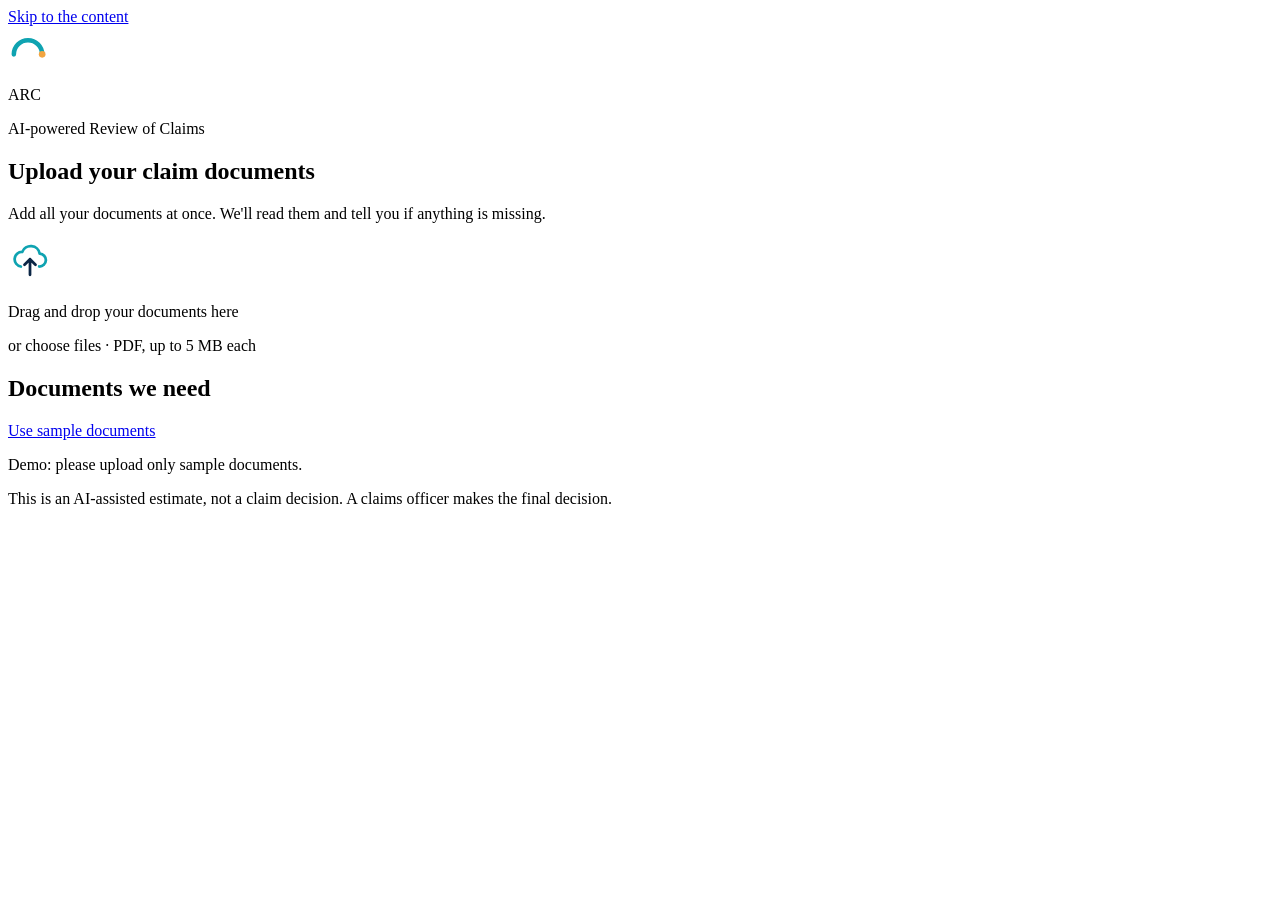
==== app/static/index.html @ 2c275af4 "checkpoint before cleanup" ====
<!doctype html>
<html lang="en">
<head>
  <meta charset="utf-8">
  <meta name="viewport" content="width=device-width, initial-scale=1">
  <title>ARC: AI-powered Review of Claims</title>
  <meta name="description" content="Upload your health claim documents and ask ARC about your claim.">
  <link rel="icon" href="data:image/svg+xml,%3Csvg xmlns='http://www.w3.org/2000/svg' viewBox='0 0 48 48'%3E%3Crect width='48' height='48' rx='10' fill='%230B2545'/%3E%3Cpath d='M9 33A15 15 0 0 1 39 33' fill='none' stroke='%230FA3B1' stroke-width='5' stroke-linecap='round'/%3E%3Ccircle cx='39' cy='33' r='3.5' fill='%23F2A541'/%3E%3C/svg%3E">
  <link rel="stylesheet" href="/static/customer.css">
</head>
<body>
  <a class="skip" href="#main">Skip to the content</a>

  <header class="site-header">
    <div class="brand">
      <svg class="mark" viewBox="0 0 48 48" width="40" height="40" role="img" aria-label="ARC arc mark" xmlns="http://www.w3.org/2000/svg">
        <path d="M7 34 A17 17 0 0 1 41 34" fill="none" stroke="#0FA3B1" stroke-width="5.5" stroke-linecap="round"/>
        <path d="M14 34 A10 10 0 0 1 34 34" fill="none" stroke="#FFFFFF" stroke-width="3" stroke-linecap="round" opacity="0.55"/>
        <circle cx="41" cy="34" r="4" fill="#F2A541"/>
      </svg>
      <div>
        <p class="word">ARC</p>
        <p class="tagline">AI-powered Review of Claims</p>
      </div>
    </div>
    <div id="dev-slot" class="dev-slot"></div>
  </header>

  <main id="main" class="page">

    <!-- Screen 1: upload -->
    <section id="screen-upload" class="screen" aria-labelledby="upload-title">
      <h1 id="upload-title">Upload your claim documents</h1>
      <p class="lead">Add all your documents at once. We'll read them and tell you if anything is missing.</p>

      <div id="dropzone" class="dropzone" tabindex="0" role="button" aria-label="Choose your documents, or drop them here">
        <svg class="drop-icon" viewBox="0 0 48 48" width="44" height="44" aria-hidden="true">
          <path d="M14 30a8 8 0 0 1 1.5-15.9A10 10 0 0 1 34.6 16 7 7 0 0 1 34 30" fill="none" stroke="#0FA3B1" stroke-width="3" stroke-linecap="round" stroke-linejoin="round"/>
          <path d="M24 39V22m0 0-6 6m6-6 6 6" fill="none" stroke="#0B2545" stroke-width="3" stroke-linecap="round" stroke-linejoin="round"/>
        </svg>
        <p class="drop-main">Drag and drop your documents here</p>
        <p class="drop-sub">or <span class="link-text">choose files</span> &middot; PDF, up to 5 MB each</p>
        <input id="file-input" type="file" accept="application/pdf,.pdf" multiple hidden>
      </div>

      <div id="progress" class="progress" hidden>
        <div class="bar" role="progressbar" aria-valuemin="0" aria-valuemax="100" aria-valuenow="0" aria-label="Upload progress"><span id="bar-fill"></span></div>
        <p id="progress-text" class="progress-text" aria-live="polite">Uploading&hellip;</p>
      </div>

      <div id="attention" class="attention" role="alert" hidden>
        <h2>Please take a look</h2>
        <ul id="reasons"></ul>
        <button id="add-more" class="btn btn-secondary" type="button">Add or replace files</button>
      </div>

      <div id="ready" class="ready" hidden>
        <p id="ready-text"></p>
        <button id="continue" class="btn" type="button">Continue to my claim</button>
      </div>

      <section class="checklist-box" aria-labelledby="check-title">
        <h2 id="check-title">Documents we need</h2>
        <ul id="checklist" class="checklist"></ul>
      </section>

      <details id="files-box" class="files-box" open hidden>
        <summary id="files-summary">Your files</summary>
        <ul id="file-list" class="file-list" aria-label="Your files"></ul>
      </details>

      <p class="sample-row"><a href="#" id="use-sample">Use sample documents</a></p>
      <p class="demo-note">Demo: please upload only sample documents.</p>
    </section>

    <!-- Screen 2: chat -->
    <section id="screen-chat" class="screen screen-chat" aria-labelledby="chat-title" hidden>
      <h1 id="chat-title" class="sr">Your claim</h1>
      <div id="thread" class="thread" aria-live="polite" aria-relevant="additions"></div>
      <form id="composer" class="composer" autocomplete="off">
        <label for="chat-input" class="sr">Ask about your claim</label>
        <textarea id="chat-input" rows="1" maxlength="2000" placeholder="Ask about your claim"></textarea>
        <button id="send" class="btn" type="submit">Ask</button>
      </form>
      <div class="composer-extra">
        <button id="add-doc" class="link-btn" type="button">Add a document</button>
        <input id="add-input" type="file" accept="application/pdf,.pdf" multiple hidden>
        <span id="note" class="note" role="status"></span>
      </div>
    </section>
  </main>

  <footer class="site-footer">
    <p>This is an AI-assisted estimate, not a claim decision. A claims officer makes the final decision.</p>
  </footer>

  <script src="/static/md.js"></script>
  <script src="/static/customer.js"></script>
</body>
</html>
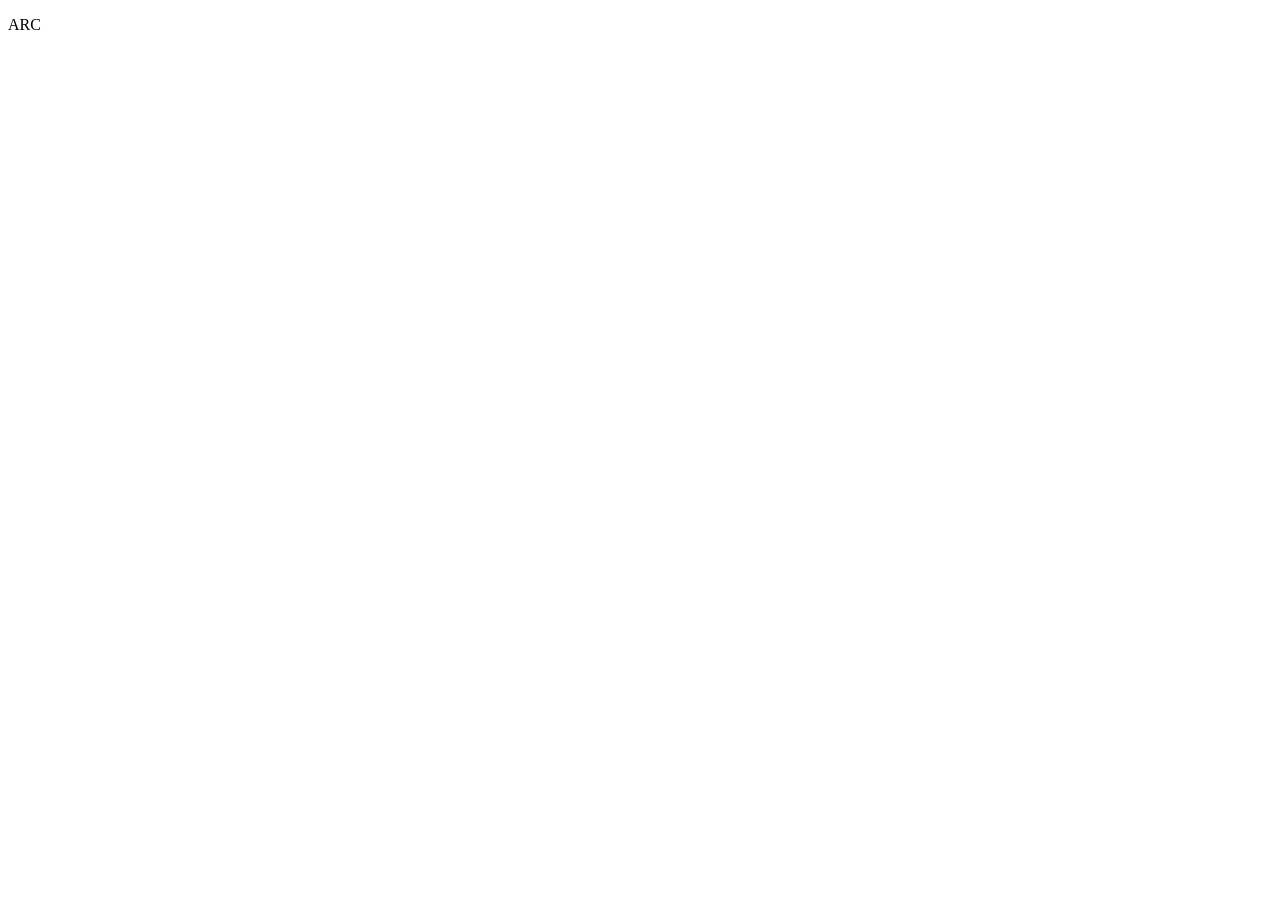
==== commit 7d581420: "ui: rebuild the customer page as a quiet minimal upload and chat, browser tests and screenshots" ====
--- a/app/static/index.html
+++ b/app/static/index.html
@@ -3,98 +3,37 @@
 <head>
   <meta charset="utf-8">
   <meta name="viewport" content="width=device-width, initial-scale=1">
-  <title>ARC: AI-powered Review of Claims</title>
-  <meta name="description" content="Upload your health claim documents and ask ARC about your claim.">
-  <link rel="icon" href="data:image/svg+xml,%3Csvg xmlns='http://www.w3.org/2000/svg' viewBox='0 0 48 48'%3E%3Crect width='48' height='48' rx='10' fill='%230B2545'/%3E%3Cpath d='M9 33A15 15 0 0 1 39 33' fill='none' stroke='%230FA3B1' stroke-width='5' stroke-linecap='round'/%3E%3Ccircle cx='39' cy='33' r='3.5' fill='%23F2A541'/%3E%3C/svg%3E">
-  <link rel="stylesheet" href="/static/customer.css">
+  <title>ARC</title>
+  <link rel="icon" href="data:image/svg+xml,%3Csvg xmlns='http://www.w3.org/2000/svg' viewBox='0 0 16 16'%3E%3Crect width='16' height='16' rx='4' fill='%23EEF3F6'/%3E%3C/svg%3E">
+  <link rel="stylesheet" href="/static/app.css">
 </head>
 <body>
-  <a class="skip" href="#main">Skip to the content</a>
+  <p class="wordmark">ARC</p>
 
-  <header class="site-header">
-    <div class="brand">
-      <svg class="mark" viewBox="0 0 48 48" width="40" height="40" role="img" aria-label="ARC arc mark" xmlns="http://www.w3.org/2000/svg">
-        <path d="M7 34 A17 17 0 0 1 41 34" fill="none" stroke="#0FA3B1" stroke-width="5.5" stroke-linecap="round"/>
-        <path d="M14 34 A10 10 0 0 1 34 34" fill="none" stroke="#FFFFFF" stroke-width="3" stroke-linecap="round" opacity="0.55"/>
-        <circle cx="41" cy="34" r="4" fill="#F2A541"/>
-      </svg>
-      <div>
-        <p class="word">ARC</p>
-        <p class="tagline">AI-powered Review of Claims</p>
-      </div>
+  <section id="view-upload" class="view upload">
+    <div id="drop" class="drop" role="button" tabindex="0">
+      <p id="drop-line" class="drop-line"></p>
+      <ul id="files" class="files"></ul>
+      <p id="reasons" class="reasons"></p>
     </div>
-    <div id="dev-slot" class="dev-slot"></div>
-  </header>
+    <p id="sample" class="sample" hidden><a id="sample-link" href="#">Use sample documents</a></p>
+    <input id="picker" type="file" multiple accept="application/pdf,.pdf" hidden>
+  </section>
 
-  <main id="main" class="page">
+  <section id="view-chat" class="view chat" hidden>
+    <div id="thread" class="thread"></div>
+    <div class="bar-fade"></div>
+    <form id="bar" class="bar" action="#" autocomplete="off">
+      <input id="ask" class="ask" type="text" maxlength="2000" placeholder="Ask about your claim" aria-label="Ask about your claim" enterkeyhint="send">
+      <button id="send" class="send" type="submit" aria-label="Send" disabled>
+        <svg viewBox="0 0 24 24" width="18" height="18" fill="none" stroke="currentColor" stroke-width="2" stroke-linecap="round" stroke-linejoin="round" aria-hidden="true"><path d="M12 19V5"/><path d="M5 12l7-7 7 7"/></svg>
+      </button>
+    </form>
+  </section>
 
-    <!-- Screen 1: upload -->
-    <section id="screen-upload" class="screen" aria-labelledby="upload-title">
-      <h1 id="upload-title">Upload your claim documents</h1>
-      <p class="lead">Add all your documents at once. We'll read them and tell you if anything is missing.</p>
-
-      <div id="dropzone" class="dropzone" tabindex="0" role="button" aria-label="Choose your documents, or drop them here">
-        <svg class="drop-icon" viewBox="0 0 48 48" width="44" height="44" aria-hidden="true">
-          <path d="M14 30a8 8 0 0 1 1.5-15.9A10 10 0 0 1 34.6 16 7 7 0 0 1 34 30" fill="none" stroke="#0FA3B1" stroke-width="3" stroke-linecap="round" stroke-linejoin="round"/>
-          <path d="M24 39V22m0 0-6 6m6-6 6 6" fill="none" stroke="#0B2545" stroke-width="3" stroke-linecap="round" stroke-linejoin="round"/>
-        </svg>
-        <p class="drop-main">Drag and drop your documents here</p>
-        <p class="drop-sub">or <span class="link-text">choose files</span> &middot; PDF, up to 5 MB each</p>
-        <input id="file-input" type="file" accept="application/pdf,.pdf" multiple hidden>
-      </div>
-
-      <div id="progress" class="progress" hidden>
-        <div class="bar" role="progressbar" aria-valuemin="0" aria-valuemax="100" aria-valuenow="0" aria-label="Upload progress"><span id="bar-fill"></span></div>
-        <p id="progress-text" class="progress-text" aria-live="polite">Uploading&hellip;</p>
-      </div>
-
-      <div id="attention" class="attention" role="alert" hidden>
-        <h2>Please take a look</h2>
-        <ul id="reasons"></ul>
-        <button id="add-more" class="btn btn-secondary" type="button">Add or replace files</button>
-      </div>
-
-      <div id="ready" class="ready" hidden>
-        <p id="ready-text"></p>
-        <button id="continue" class="btn" type="button">Continue to my claim</button>
-      </div>
-
-      <section class="checklist-box" aria-labelledby="check-title">
-        <h2 id="check-title">Documents we need</h2>
-        <ul id="checklist" class="checklist"></ul>
-      </section>
-
-      <details id="files-box" class="files-box" open hidden>
-        <summary id="files-summary">Your files</summary>
-        <ul id="file-list" class="file-list" aria-label="Your files"></ul>
-      </details>
-
-      <p class="sample-row"><a href="#" id="use-sample">Use sample documents</a></p>
-      <p class="demo-note">Demo: please upload only sample documents.</p>
-    </section>
-
-    <!-- Screen 2: chat -->
-    <section id="screen-chat" class="screen screen-chat" aria-labelledby="chat-title" hidden>
-      <h1 id="chat-title" class="sr">Your claim</h1>
-      <div id="thread" class="thread" aria-live="polite" aria-relevant="additions"></div>
-      <form id="composer" class="composer" autocomplete="off">
-        <label for="chat-input" class="sr">Ask about your claim</label>
-        <textarea id="chat-input" rows="1" maxlength="2000" placeholder="Ask about your claim"></textarea>
-        <button id="send" class="btn" type="submit">Ask</button>
-      </form>
-      <div class="composer-extra">
-        <button id="add-doc" class="link-btn" type="button">Add a document</button>
-        <input id="add-input" type="file" accept="application/pdf,.pdf" multiple hidden>
-        <span id="note" class="note" role="status"></span>
-      </div>
-    </section>
-  </main>
-
-  <footer class="site-footer">
-    <p>This is an AI-assisted estimate, not a claim decision. A claims officer makes the final decision.</p>
-  </footer>
+  <div id="overlay" class="overlay" hidden><p>Drop to add documents</p></div>
 
   <script src="/static/md.js"></script>
-  <script src="/static/customer.js"></script>
+  <script src="/static/app.js"></script>
 </body>
 </html>
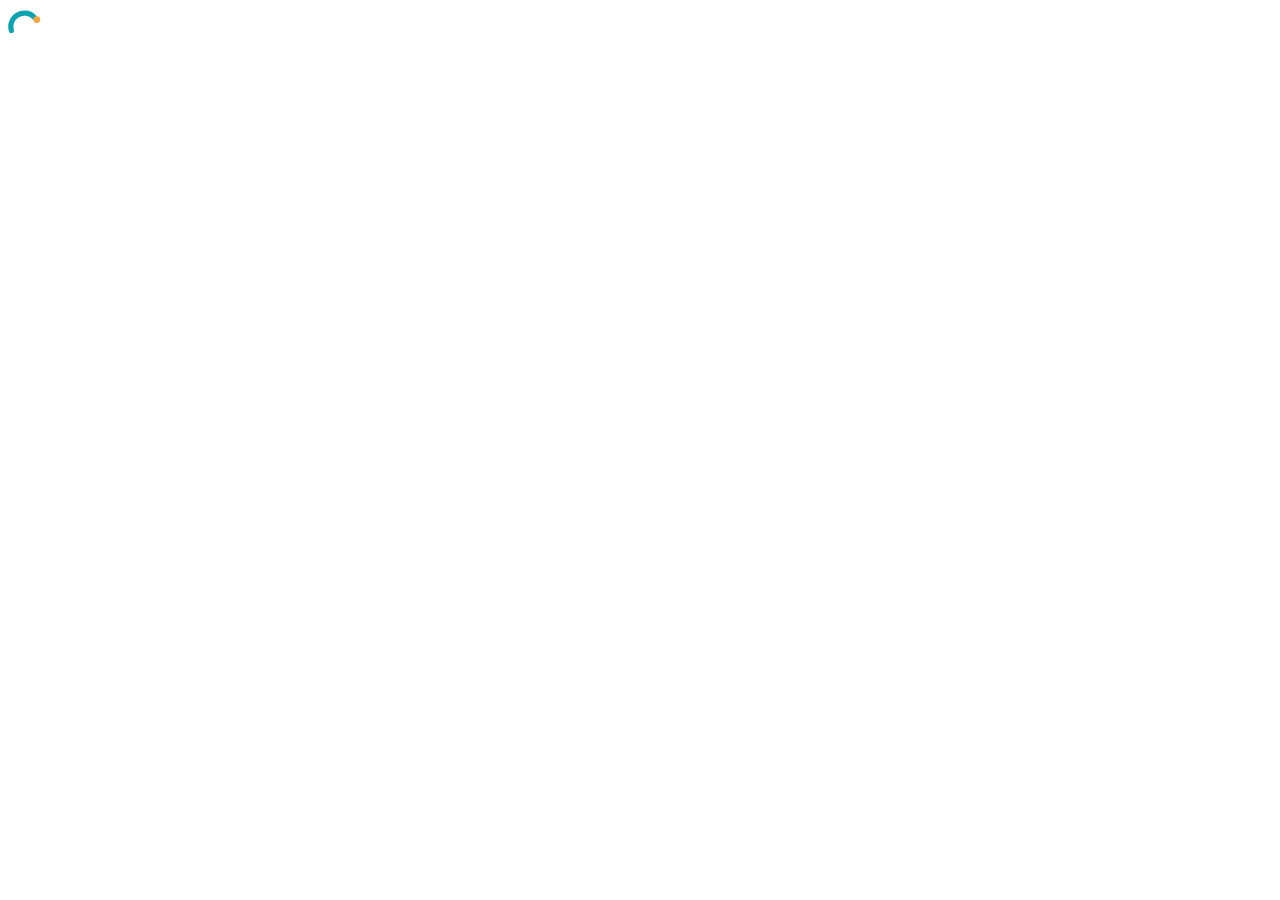
==== commit f7547c73: "stage 4: three-view UI at real paths, vendored Inter, report download, start over, axe-core pass" ====
--- a/app/static/index.html
+++ b/app/static/index.html
@@ -2,36 +2,73 @@
 <html lang="en">
 <head>
   <meta charset="utf-8">
-  <meta name="viewport" content="width=device-width, initial-scale=1">
+  <meta name="viewport" content="width=device-width, initial-scale=1, viewport-fit=cover">
   <title>ARC</title>
-  <link rel="icon" href="data:image/svg+xml,%3Csvg xmlns='http://www.w3.org/2000/svg' viewBox='0 0 16 16'%3E%3Crect width='16' height='16' rx='4' fill='%23EEF3F6'/%3E%3C/svg%3E">
+  <meta name="theme-color" content="#F7F7F5">
+  <meta name="referrer" content="no-referrer">
+  <link rel="icon" href="/static/logo.svg" type="image/svg+xml">
+  <link rel="preload" href="/static/fonts/InterVariable.woff2" as="font" type="font/woff2" crossorigin>
   <link rel="stylesheet" href="/static/app.css">
 </head>
 <body>
-  <p class="wordmark">ARC</p>
+  <!-- the mark: a teal arc with an amber dot at its end, next to the wordmark; it scrolls away with the page and sits on no bar -->
+  <a class="logo" id="logo" href="/">
+    <svg class="logo-mark" viewBox="0 0 36 26" width="36" height="26" aria-hidden="true" focusable="false">
+      <path d="M3.4 22.6 A 13.6 13.6 0 0 1 26.2 9.2" fill="none" stroke="#0FA3B1" stroke-width="5.2" stroke-linecap="round"/>
+      <circle cx="28.8" cy="11.6" r="3.4" fill="#F2A541"/>
+    </svg>
+    <span class="logo-word" id="logo-word"></span>
+  </a>
 
-  <section id="view-upload" class="view upload">
-    <div id="drop" class="drop" role="button" tabindex="0">
-      <p id="drop-line" class="drop-line"></p>
-      <ul id="files" class="files"></ul>
-      <p id="reasons" class="reasons"></p>
-    </div>
-    <p id="sample" class="sample" hidden><a id="sample-link" href="#">Use sample documents</a></p>
-    <input id="picker" type="file" multiple accept="application/pdf,.pdf" hidden>
-  </section>
+  <main id="main">
+    <!-- 1. landing -->
+    <section id="view-landing" class="view landing" hidden>
+      <div class="landing-block">
+        <h1 id="landing-title" class="h1"></h1>
+        <p id="landing-lead" class="lead"></p>
+        <p class="landing-actions"><a id="landing-start" class="button" href="/upload"></a></p>
+        <p class="landing-sample"><a id="landing-sample" class="quiet-link" href="/upload"></a></p>
+        <p id="landing-note" class="note"></p>
+      </div>
+    </section>
 
-  <section id="view-chat" class="view chat" hidden>
-    <div id="thread" class="thread"></div>
-    <div class="bar-fade"></div>
-    <form id="bar" class="bar" action="#" autocomplete="off">
-      <input id="ask" class="ask" type="text" maxlength="2000" placeholder="Ask about your claim" aria-label="Ask about your claim" enterkeyhint="send">
-      <button id="send" class="send" type="submit" aria-label="Send" disabled>
-        <svg viewBox="0 0 24 24" width="18" height="18" fill="none" stroke="currentColor" stroke-width="2" stroke-linecap="round" stroke-linejoin="round" aria-hidden="true"><path d="M12 19V5"/><path d="M5 12l7-7 7 7"/></svg>
-      </button>
-    </form>
-  </section>
+    <!-- 2. upload -->
+    <section id="view-upload" class="view upload" hidden>
+      <div id="drop" class="drop" role="button" tabindex="0">
+        <p id="drop-line" class="drop-line"></p>
+        <ul id="files" class="files"></ul>
+        <p id="reasons" class="reasons"></p>
+      </div>
+      <input id="picker" type="file" multiple accept="application/pdf,.pdf" hidden>
+    </section>
 
-  <div id="overlay" class="overlay" hidden><p>Drop to add documents</p></div>
+    <!-- 3. chat -->
+    <section id="view-chat" class="view chat" hidden>
+      <div id="thread" class="thread" role="log" aria-live="polite"></div>
+      <div class="bar-fade"></div>
+      <form id="bar" class="bar" action="#" autocomplete="off">
+        <input id="ask" class="ask" type="text" maxlength="2000" enterkeyhint="send">
+        <button id="send" class="send" type="submit" disabled>
+          <svg viewBox="0 0 24 24" width="18" height="18" fill="none" stroke="currentColor" stroke-width="2" stroke-linecap="round" stroke-linejoin="round" aria-hidden="true" focusable="false"><path d="M12 19V5"/><path d="M5 12l7-7 7 7"/></svg>
+        </button>
+      </form>
+    </section>
+  </main>
+
+  <!-- top right on the chat view only, once the claim is ready -->
+  <nav id="tools" class="tools" hidden>
+    <a id="report" class="tool" href="#">
+      <svg viewBox="0 0 24 24" width="15" height="15" fill="none" stroke="currentColor" stroke-width="1.7" stroke-linecap="round" stroke-linejoin="round" aria-hidden="true" focusable="false"><path d="M12 4v11"/><path d="M7 11l5 5 5-5"/><path d="M5 20h14"/></svg>
+      <span id="report-label"></span>
+    </a>
+    <button id="restart" class="tool" type="button">
+      <svg viewBox="0 0 24 24" width="15" height="15" fill="none" stroke="currentColor" stroke-width="1.7" stroke-linecap="round" stroke-linejoin="round" aria-hidden="true" focusable="false"><path d="M4 11a8 8 0 0 1 14-5"/><path d="M18 3v4h-4"/><path d="M20 13a8 8 0 0 1-14 5"/><path d="M6 21v-4h4"/></svg>
+      <span id="restart-label"></span>
+    </button>
+    <span id="tool-note" class="tool-note"></span>
+  </nav>
+
+  <div id="overlay" class="overlay" hidden><p id="overlay-line"></p></div>
 
   <script src="/static/md.js"></script>
   <script src="/static/app.js"></script>
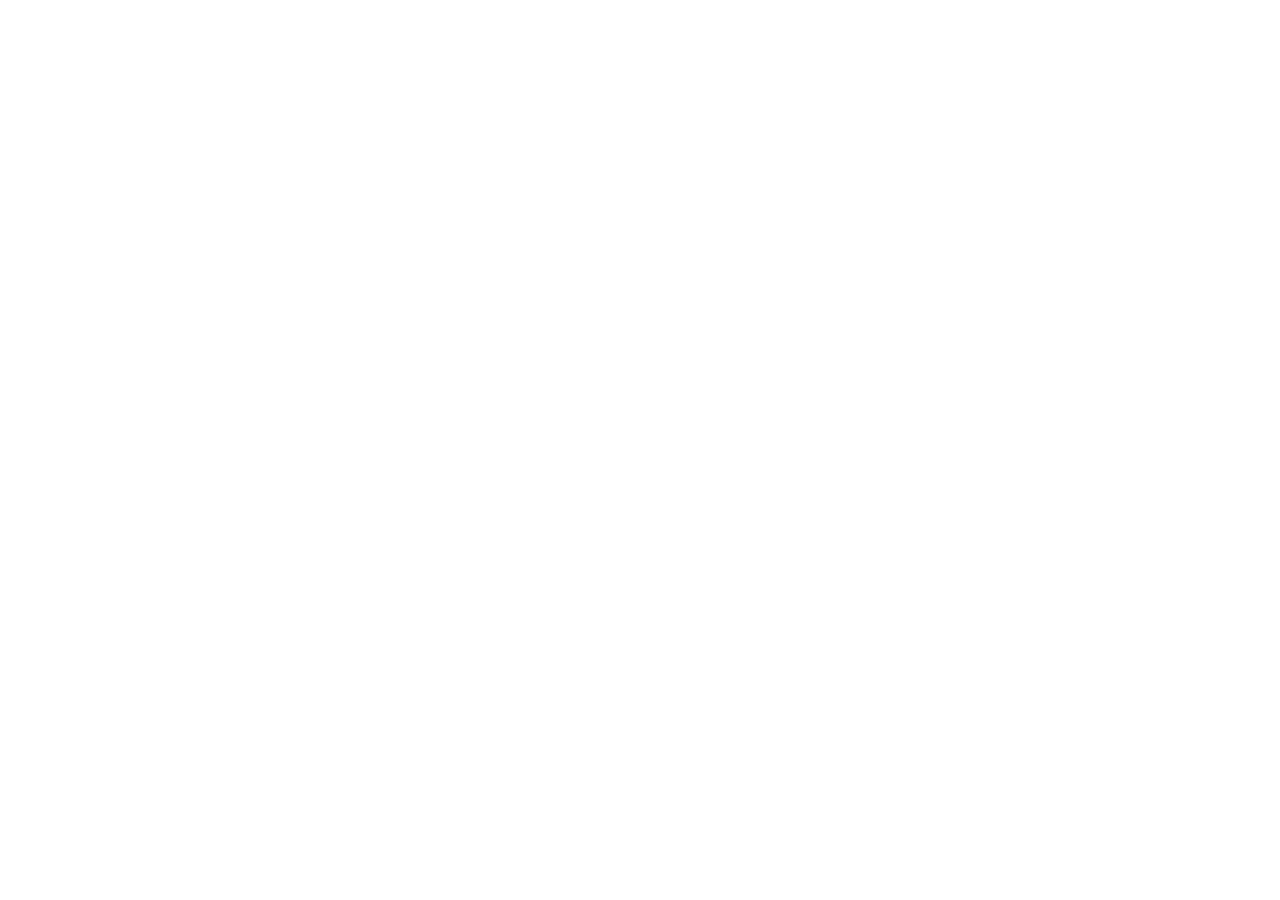
==== commit 76979ff8: "Redesign the UI (white glass landing with metrics screen, upload loader, chat), multi-stage Dockerfi" ====
--- a/app/static/index.html
+++ b/app/static/index.html
@@ -4,40 +4,194 @@
   <meta charset="utf-8">
   <meta name="viewport" content="width=device-width, initial-scale=1, viewport-fit=cover">
   <title>ARC</title>
-  <meta name="theme-color" content="#F7F7F5">
+  <meta name="theme-color" content="#FFFFFF">
   <meta name="referrer" content="no-referrer">
   <link rel="icon" href="/static/logo.svg" type="image/svg+xml">
   <link rel="preload" href="/static/fonts/InterVariable.woff2" as="font" type="font/woff2" crossorigin>
   <link rel="stylesheet" href="/static/app.css">
+  <script src="/static/enter.js"></script>
 </head>
 <body>
-  <!-- the mark: a teal arc with an amber dot at its end, next to the wordmark; it scrolls away with the page and sits on no bar -->
-  <a class="logo" id="logo" href="/">
-    <svg class="logo-mark" viewBox="0 0 36 26" width="36" height="26" aria-hidden="true" focusable="false">
-      <path d="M3.4 22.6 A 13.6 13.6 0 0 1 26.2 9.2" fill="none" stroke="#0FA3B1" stroke-width="5.2" stroke-linecap="round"/>
-      <circle cx="28.8" cy="11.6" r="3.4" fill="#F2A541"/>
-    </svg>
-    <span class="logo-word" id="logo-word"></span>
-  </a>
+  <!-- the bar on the upload and chat views: the logo, and once the claim is ready the report and start over -->
+  <div id="appbar" class="appbar" hidden>
+    <a class="logo" id="app-logo" href="/">
+      <svg class="logo-mark" viewBox="0 0 28 28" width="28" height="28" aria-hidden="true" focusable="false">
+        <rect width="28" height="28" rx="8" fill="#0B0B0C"/>
+        <path d="M7.4 19.2 A6.6 6.6 0 0 1 20.6 19.2" fill="none" stroke="#38C6EC" stroke-width="3.3" stroke-linecap="round"/>
+        <circle cx="14" cy="19.2" r="2.3" fill="#FFFFFF"/>
+      </svg>
+      <span class="logo-word" id="app-logo-word"></span>
+    </a>
+    <nav id="tools" class="tools" hidden>
+      <span id="tool-note" class="tool-note"></span>
+      <button id="restart" class="tool tool--quiet" type="button">
+        <svg viewBox="0 0 24 24" width="15" height="15" fill="none" stroke="currentColor" stroke-width="1.8" stroke-linecap="round" stroke-linejoin="round" aria-hidden="true" focusable="false"><path d="M4 11a8 8 0 0 1 14-5"/><path d="M18 3v4h-4"/><path d="M20 13a8 8 0 0 1-14 5"/><path d="M6 21v-4h4"/></svg>
+        <span id="restart-label"></span>
+      </button>
+      <a id="report" class="tool tool--solid" href="#">
+        <svg viewBox="0 0 24 24" width="15" height="15" fill="none" stroke="currentColor" stroke-width="1.8" stroke-linecap="round" stroke-linejoin="round" aria-hidden="true" focusable="false"><path d="M12 4v11"/><path d="M7 11l5 5 5-5"/><path d="M5 20h14"/></svg>
+        <span id="report-label"></span>
+      </a>
+    </nav>
+  </div>
 
   <main id="main">
-    <!-- 1. landing -->
+    <!-- 1. landing: one screen, a scaled 1290x860 stage on desktop, a grid below 940px -->
     <section id="view-landing" class="view landing" hidden>
-      <div class="landing-block">
-        <h1 id="landing-title" class="h1"></h1>
-        <p id="landing-lead" class="lead"></p>
-        <p class="landing-actions"><a id="landing-start" class="button" href="/upload"></a></p>
-        <p class="landing-sample"><a id="landing-sample" class="quiet-link" href="/upload"></a></p>
-        <p id="landing-note" class="note"></p>
+      <div id="viewport" class="l-viewport">
+        <div id="stage" class="l-stage">
+          <div id="l-nav" class="l-nav">
+            <a class="logo" id="logo" href="/">
+              <svg class="logo-mark" viewBox="0 0 28 28" width="28" height="28" aria-hidden="true" focusable="false">
+                <rect width="28" height="28" rx="8" fill="#FFFFFF"/>
+                <path d="M7.4 19.2 A6.6 6.6 0 0 1 20.6 19.2" fill="none" stroke="#38C6EC" stroke-width="3.3" stroke-linecap="round"/>
+                <circle cx="14" cy="19.2" r="2.3" fill="#0B0B0C"/>
+              </svg>
+              <span class="logo-word" id="logo-word"></span>
+            </a>
+            <div class="l-links">
+              <a class="l-link" id="nav-upload" href="/upload"></a>
+              <a class="l-link" id="nav-sample" href="/upload"></a>
+            </div>
+            <a class="btn btn--nav" id="nav-cta" href="/upload"></a>
+            <button class="burger" id="burger" type="button" aria-controls="nav-menu" aria-expanded="false">
+              <span class="burger__bar"></span><span class="burger__bar"></span>
+            </button>
+            <div id="nav-menu" class="navmenu" hidden>
+              <a class="navmenu__link" id="menu-upload" href="/upload"></a>
+              <a class="navmenu__link" id="menu-sample" href="/upload"></a>
+              <a class="navmenu__cta" id="menu-cta" href="/upload"></a>
+            </div>
+          </div>
+
+          <h1 id="landing-title" class="hero-h1"></h1>
+          <p id="landing-lead" class="hero-sub"></p>
+          <p class="hero-actions">
+            <a id="landing-start" class="btn btn--hero" href="/upload"></a>
+            <a id="landing-sample" class="hero-sample" href="/upload"></a>
+          </p>
+          <p id="landing-note" class="hero-note"></p>
+
+          <div class="band" role="presentation"><div class="band__glow"></div></div>
+
+          <!-- a picture of the product, drawn in markup; screen readers skip it -->
+          <div class="mock" aria-hidden="true">
+            <p class="m-eyebrow" id="m-eyebrow"></p>
+            <p class="m-title" id="m-title"></p>
+            <div class="m-meta">
+              <span class="m-docs"><i class="m-doc d1"></i><i class="m-doc d2"></i><i class="m-doc d3"></i></span>
+              <svg class="m-clock" viewBox="0 0 14 14" focusable="false"><circle cx="7" cy="7" r="7" fill="#D9D9D9"/><path d="M7 3.6V7.2l2.3 1.4" fill="none" stroke="#F2F2F2" stroke-width="1.3" stroke-linecap="round"/></svg>
+              <span class="m-metatext" id="m-meta"></span>
+            </div>
+            <div class="m-tabs" id="m-tabs"></div>
+            <div class="m-panel">
+              <p class="m-heading" id="m-heading"></p>
+              <div class="m-row r1">
+                <svg class="m-dot" viewBox="0 0 14 14" focusable="false"><circle cx="7" cy="7" r="7" fill="#2A9A30"/><path d="M4.1 7.15 6.05 9.05 9.9 5.2" fill="none" stroke="#FFFFFF" stroke-width="1.5" stroke-linecap="round" stroke-linejoin="round"/></svg>
+                <p class="m-rowtitle" id="m-r1t"></p><p class="m-rowowner" id="m-r1o"></p>
+              </div>
+              <div class="m-row r2">
+                <svg class="m-dot" viewBox="0 0 14 14" focusable="false"><circle cx="7" cy="7" r="7" fill="#F6A825"/><path d="M5.3 5.4a1.75 1.75 0 1 1 2.5 1.6c-.5.25-.83.6-.83 1.15v.35" fill="none" stroke="#FFFFFF" stroke-width="1.25" stroke-linecap="round"/><circle cx="6.97" cy="10.05" r=".78" fill="#FFFFFF"/></svg>
+                <p class="m-rowtitle" id="m-r2t"></p><p class="m-rowowner" id="m-r2o"></p>
+              </div>
+            </div>
+          </div>
+        </div>
       </div>
+
+      <!-- the second screen: three glass cards, each a real figure from ARC (checks, clauses, items), scaled as rigid 429x554 units -->
+      <section id="metrics" class="l-metrics" aria-labelledby="mx-title">
+        <div class="mx-masthead">
+          <h2 class="mx-headline" id="mx-title">
+            <span class="mx-line"><span id="mx-line1"></span><span class="dot-word" id="mx-dots" role="img"></span></span>
+            <span class="mx-line" id="mx-line2"></span>
+          </h2>
+          <p class="mx-intro" id="mx-intro"></p>
+        </div>
+        <div class="mx-cards" id="mx-cards">
+          <article class="mx-card mx-card--checks" aria-labelledby="mx-c1-title">
+            <svg class="gauge" viewBox="0 0 326 326" aria-hidden="true" focusable="false">
+              <defs>
+                <linearGradient id="gaugeArc" gradientUnits="userSpaceOnUse" x1="7" y1="136" x2="312" y2="109">
+                  <stop offset="0" stop-color="#BFEFFB" stop-opacity=".06"/><stop offset=".08" stop-color="#A8E8F8" stop-opacity=".44"/>
+                  <stop offset=".34" stop-color="#38C6EC" stop-opacity=".94"/><stop offset=".58" stop-color="#38C6EC"/>
+                  <stop offset=".82" stop-color="#E4F7FD" stop-opacity=".74"/><stop offset="1" stop-color="#FFFFFF" stop-opacity="0"/>
+                </linearGradient>
+                <radialGradient id="radarBeam" gradientUnits="userSpaceOnUse" cx="163" cy="163" r="145">
+                  <stop offset=".3" stop-color="#38C6EC" stop-opacity="0"/><stop offset=".7" stop-color="#38C6EC" stop-opacity=".16"/>
+                  <stop offset=".9" stop-color="#38C6EC" stop-opacity=".22"/><stop offset="1" stop-color="#38C6EC" stop-opacity=".12"/>
+                </radialGradient>
+              </defs>
+              <path d="M6.91 135.48A158.5 158.5 0 0 1 311.94 108.79" fill="none" stroke="url(#gaugeArc)" stroke-width="2.2" stroke-linecap="round"/>
+              <path d="M19.22 137.65A146 146 0 0 1 236 36.56" fill="none" stroke="rgba(255,255,255,.28)" stroke-width="1.15"/>
+              <path class="radar" d="M238 33.1A150 150 0 0 1 277.9 66.6L199.8 119.5A55 55 0 0 0 190.5 115.4Z" fill="url(#radarBeam)"/>
+              <path d="M238 33.1L190.5 115.4" stroke="rgba(255,255,255,.34)" stroke-width="1.25" stroke-linecap="round"/>
+              <g id="gaugeTicks"></g>
+            </svg>
+            <h3 class="mx-title" id="mx-c1-title"></h3>
+            <p class="mx-metric"><span class="dot-number" id="mx-c1-num" role="img"></span><span class="mx-unit" id="mx-c1-unit"></span></p>
+            <p class="mx-caption" id="mx-c1-cap"></p>
+            <p class="mx-detail" id="mx-c1-detail" hidden></p>
+            <button class="learn-more" type="button" aria-expanded="false" aria-controls="mx-c1-detail"></button>
+          </article>
+          <article class="mx-card mx-card--policy" aria-labelledby="mx-c2-title">
+            <svg class="tiles" viewBox="0 0 429 554" preserveAspectRatio="none" aria-hidden="true" focusable="false">
+              <rect x="-24" y="22" width="106" height="149" rx="15" fill="rgba(255,255,255,.08)"/>
+              <rect x="88" y="22" width="247" height="150" rx="15" fill="rgba(255,255,255,.16)"/>
+              <rect x="346" y="22" width="111" height="147" rx="15" fill="rgba(255,255,255,.22)"/>
+              <rect x="-24" y="177" width="108" height="174" rx="15" fill="rgba(255,255,255,.10)"/>
+              <rect x="88" y="177" width="247" height="174" rx="15" fill="rgba(255,255,255,.12)"/>
+              <rect x="344" y="175" width="113" height="176" rx="15" fill="rgba(255,255,255,.16)"/>
+            </svg>
+            <div class="clause-window" aria-hidden="true"><span></span><span></span><span></span></div>
+            <h3 class="mx-title" id="mx-c2-title"></h3>
+            <p class="mx-metric"><span class="dot-number" id="mx-c2-num" role="img"></span><span class="mx-unit" id="mx-c2-unit"></span></p>
+            <p class="mx-caption" id="mx-c2-cap"></p>
+            <p class="mx-detail" id="mx-c2-detail" hidden></p>
+            <button class="learn-more" type="button" aria-expanded="false" aria-controls="mx-c2-detail"></button>
+          </article>
+          <article class="mx-card mx-card--rules" aria-labelledby="mx-c3-title">
+            <svg class="connections" viewBox="0 0 429 238" preserveAspectRatio="none" aria-hidden="true" focusable="false">
+              <g fill="none" stroke="#FFFFFF" stroke-width="1">
+                <path opacity=".20" d="M0 5H128c27 0 36 7 39 26 2 16 9 22 24 22h106c16 0 23-8 25-25 2-16 10-23 31-23h76"/>
+                <path opacity=".30" d="M0 117h46c15 0 22 8 26 25 5 23 12 31 31 31h174c18 0 25-8 30-31 4-17 11-25 26-25h96"/>
+                <path opacity=".34" d="M0 173h87c15 0 22 7 27 25 4 15 11 22 28 22h140c17 0 25-7 29-22 5-18 12-25 28-25h90"/>
+                <path opacity=".16" d="M0 228h120c17 0 25-5 28-18 4-15 10-20 28-20h81c18 0 25 6 28 20 4 13 11 18 28 18h116"/>
+                <path opacity=".26" d="M0 5H429M0 61H429M0 117H429"/>
+                <path opacity=".09" d="M0 173H429"/>
+              </g>
+              <g fill="none" stroke="#38C6EC" stroke-width="1.15">
+                <path opacity=".6" d="M0 61h95c14 0 22-6 27-20 4-13 12-20 27-20h115c15 0 23 6 27 20 5 14 13 20 28 20h110"/>
+                <path opacity=".95" d="M0 117h88c15 0 22-8 25-25 4-24 12-31 31-31h129c20 0 27 7 31 31 3 17 10 25 26 25h99"/>
+              </g>
+              <circle cx="45" cy="117" r="6.5" fill="#FFFFFF"/><circle cx="133" cy="61" r="6.5" fill="#EAF8FD"/>
+              <circle cx="189" cy="61" r="6.5" fill="#38C6EC"/><circle cx="319" cy="61" r="6.5" fill="#EAF8FD"/><circle cx="319" cy="117" r="6.5" fill="#38C6EC"/>
+            </svg>
+            <h3 class="mx-title" id="mx-c3-title"></h3>
+            <p class="mx-metric"><span class="dot-number" id="mx-c3-num" role="img"></span><span class="mx-unit" id="mx-c3-unit"></span></p>
+            <p class="mx-caption" id="mx-c3-cap"></p>
+            <p class="mx-detail" id="mx-c3-detail" hidden></p>
+            <button class="learn-more" type="button" aria-expanded="false" aria-controls="mx-c3-detail"></button>
+          </article>
+        </div>
+      </section>
     </section>
 
     <!-- 2. upload -->
     <section id="view-upload" class="view upload" hidden>
-      <div id="drop" class="drop" role="button" tabindex="0">
-        <p id="drop-line" class="drop-line"></p>
+      <div class="up-block">
+        <h1 id="upload-title" class="up-title"></h1>
+        <p id="upload-lead" class="up-lead"></p>
+        <div id="drop" class="drop" role="button" tabindex="0">
+          <span class="drop-icon" aria-hidden="true">
+            <svg viewBox="0 0 24 24" width="22" height="22" fill="none" stroke="currentColor" stroke-width="1.8" stroke-linecap="round" stroke-linejoin="round" focusable="false"><path d="M12 16V4"/><path d="M7 9l5-5 5 5"/><path d="M4 16v2.5A1.5 1.5 0 0 0 5.5 20h13a1.5 1.5 0 0 0 1.5-1.5V16"/></svg>
+          </span>
+          <p id="drop-line" class="drop-line"></p>
+          <p id="drop-hint" class="drop-hint"></p>
+        </div>
         <ul id="files" class="files"></ul>
         <p id="reasons" class="reasons"></p>
+        <p class="up-sample"><span id="upload-sample-lead"></span> <a id="upload-sample" class="text-link" href="/upload"></a></p>
       </div>
       <input id="picker" type="file" multiple accept="application/pdf,.pdf" hidden>
     </section>
@@ -47,6 +201,9 @@
       <div id="thread" class="thread" role="log" aria-live="polite"></div>
       <div class="bar-fade"></div>
       <form id="bar" class="bar" action="#" autocomplete="off">
+        <button id="attach" class="attach" type="button">
+          <svg viewBox="0 0 24 24" width="18" height="18" fill="none" stroke="currentColor" stroke-width="1.9" stroke-linecap="round" aria-hidden="true" focusable="false"><path d="M12 5v14M5 12h14"/></svg>
+        </button>
         <input id="ask" class="ask" type="text" maxlength="2000" enterkeyhint="send">
         <button id="send" class="send" type="submit" disabled>
           <svg viewBox="0 0 24 24" width="18" height="18" fill="none" stroke="currentColor" stroke-width="2" stroke-linecap="round" stroke-linejoin="round" aria-hidden="true" focusable="false"><path d="M12 19V5"/><path d="M5 12l7-7 7 7"/></svg>
@@ -55,18 +212,15 @@
     </section>
   </main>
 
-  <!-- top right on the chat view only, once the claim is ready -->
-  <nav id="tools" class="tools" hidden>
-    <a id="report" class="tool" href="#">
-      <svg viewBox="0 0 24 24" width="15" height="15" fill="none" stroke="currentColor" stroke-width="1.7" stroke-linecap="round" stroke-linejoin="round" aria-hidden="true" focusable="false"><path d="M12 4v11"/><path d="M7 11l5 5 5-5"/><path d="M5 20h14"/></svg>
-      <span id="report-label"></span>
-    </a>
-    <button id="restart" class="tool" type="button">
-      <svg viewBox="0 0 24 24" width="15" height="15" fill="none" stroke="currentColor" stroke-width="1.7" stroke-linecap="round" stroke-linejoin="round" aria-hidden="true" focusable="false"><path d="M4 11a8 8 0 0 1 14-5"/><path d="M18 3v4h-4"/><path d="M20 13a8 8 0 0 1-14 5"/><path d="M6 21v-4h4"/></svg>
-      <span id="restart-label"></span>
-    </button>
-    <span id="tool-note" class="tool-note"></span>
-  </nav>
+  <!-- while documents are read: a translucent card over the page (macOS style); it never blocks the page's own controls -->
+  <div id="loader" class="loader" role="status" aria-live="polite" hidden>
+    <div class="loader-card">
+      <span class="spinner" aria-hidden="true"><i></i><i></i><i></i><i></i><i></i><i></i><i></i><i></i><i></i><i></i><i></i><i></i></span>
+      <p class="loader-title" id="loader-title"></p>
+      <p class="loader-sub" id="loader-sub"></p>
+      <span class="loader-track" aria-hidden="true"><span class="loader-fill" id="loader-fill"></span></span>
+    </div>
+  </div>
 
   <div id="overlay" class="overlay" hidden><p id="overlay-line"></p></div>
 
